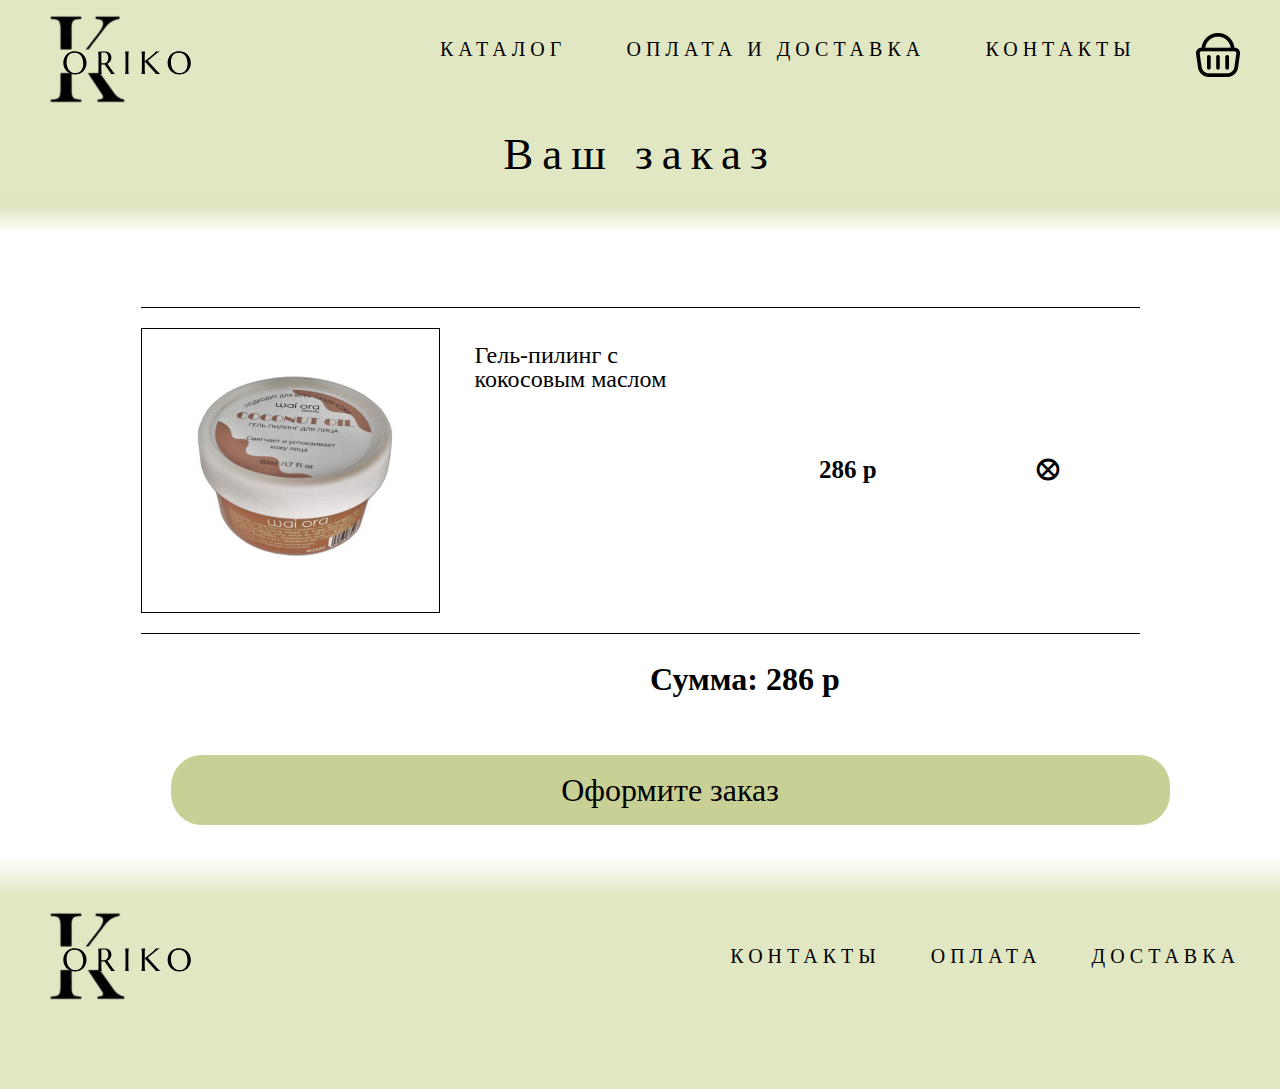
==== basket.html @ 26bf541a "Add files via upload" ====
<!DOCTYPE html>
<html lang="en">

<head>
    <meta charset="UTF-8">
    <meta name="viewport" content="width=device-width, initial-scale=1.0">
    <link rel="stylesheet" href="css/reset.css">
    <link rel="stylesheet" href="css/normalize.css">
    <link rel="stylesheet" href="css/style.css">
    <title>Koriko</title>
</head>

<body>
    <header class="header-section">
        <div class="header-section__container container">
            <div class="header-section__inner">
                <div class="header-section__logo">
                    <img src="icons/logo.svg" alt="Logo" class="logo">
                </div>

                <nav class="nav-menu">
                    <a class="nav-menu__link" href="index.html#catalog">Каталог</a>
                    <a class="nav-menu__link" href="payment.html">Оплата и доставка</a>
                    <a class="nav-menu__link" href="contacts.html">Контакты</a>
                    <a class="nav-menu__link" href="basket.html"><img src="icons/корзина.png" alt="корзина"></a>
                </nav>
            </div>

            <div class="main-section">
                <div class="main-section__container ">
                    <div class="main-section__intro">
                        <div class="main-section__intro__title">
                            <h2 class="main-section__intro__title-text">Ваш заказ</h2>
                        </div>
                    </div>
                </div>
            </div>
        </div>
        <div class="header-section__gradient"></div>
    </header>

    <main class="basket-section">
        <section class="basket-section__container container">
            <div class="section-3">
                <div class="section-3__product">
                    <div class="section-3__product-info">
                        <img src=" img/гель.jpg" alt="">
                        <p class="section-3__title">Гель-пилинг с кокосовым маслом</p><br>
                    </div>
                    <div class="section-3__product-price">
                        <p>286 р</p>
                        <p>⮾</p>
                    </div>
                </div>
                <div class="section-3__wrapper">
                    <p class="section-3__wrapper-summa">Сумма: 286 р</p>
                </div>
                <a href="form.html"><button class="section-3__button">Оформите заказ</button></a>

            </div>
        </section>
    </main>

    <div class="header-section__gradient-2"></div>
    <footer class="footer-section">
        <div class="header-section__container container">
            <div class="header-section__inner">
                <div class="header-section__logo">
                    <img src="icons/logo.svg" alt="Logo">
                </div>
                <div class="footer-section__right-wrapper">
                    <a href="contacts.html" class="nav-menu__link">Контакты</a>
                    <a href="payment.html" class="nav-menu__link">Оплата</a>
                    <a href="payment.html" class="nav-menu__link">Доставка</a>
                </div>
            </div>
        </div>
    </footer>
</body>

</html>
---- css/style.css ----
@charset "UTF-8";body{margin:0;font-family:Playfair Display SC;line-height:1.6;box-sizing:border-box;display:flex;flex-direction:column;align-items:center;min-height:100vh}*:before,*:after{box-sizing:border-box}h1,h2,h3,h4,h5,h6{margin:0}.container{max-width:1440px}main{width:100%;display:flex;flex-direction:column;align-items:center;flex-grow:1}.header-section{width:100%;position:relative;top:0;left:0;right:0;background:#E1E7C2;margin-bottom:75px;display:flex;flex-direction:column;align-items:center}.header-section__gradient{width:100%;height:41.907px;background:linear-gradient(180deg,#E1E6C2 40.1%,#FFF 100%)}.header-section__gradient-2{width:100%;height:41.907px;background:linear-gradient(180deg,#FFF 0,#E1E6C2 100%)}.header-section__container{width:1200px;display:flex;flex-direction:column;align-items:center}.header-section__inner{display:flex;width:100%;justify-content:space-between;align-items:center;gap:20px}.header-section__logo{display:flex;align-items:center;width:153px;height:auto}.nav-menu{display:flex;justify-content:space-between;text-transform:uppercase;gap:50px;width:800px}.nav-menu__link{color:#000;text-align:center;font-family:Playfair Display SC;text-decoration:none;font-size:20px;font-style:normal;font-weight:400;line-height:128.3% 25.66px;letter-spacing:5px;text-transform:uppercase;transition:color 0.2s linear;display:inline-block;vertical-align:top;letter-spacing:5px;white-space:nowrap}.nav-menu__link:hover{color:#6c996f}.nav-menu__link:hover:after{opacity:1}.intro-foto{width:300px;height:auto}.main-section__container{display:flex;justify-content:center;flex-direction:column}.main-section__intro{display:flex;justify-content:space-evenly}.main-section__intro__title{color:#000;text-align:center;font-family:Playfair Display SC;max-width:800px;font-size:70px;font-style:normal;font-weight:400;line-height:128.3% 25.66px;letter-spacing:5px}.main-section__intro__title-text{display:flex;align-items:center;color:#000;font-family:Playfair Display SC;font-size:45px;font-style:normal;font-weight:400;line-height:128.3% 46.188px;letter-spacing:9px}.main-section__intro__title-text-2{color:#000;font-family:Playfair Display SC;font-size:48px;font-style:normal;font-weight:400;line-height:128.3% 61.584px;letter-spacing:12px;text-transform:uppercase}.main-section__intro__title-text-3{color:#494E2D;font-family:Playfair Display SC;font-size:48px;font-style:normal;font-weight:400;line-height:128.3% 61.584px;letter-spacing:12px;text-transform:uppercase}.main-section__intro__title-text-4{color:#000;font-family:Playfair Display SC;font-size:48px;font-style:normal;font-weight:400;line-height:128.3% 61.584px;letter-spacing:12px;text-transform:uppercase;padding-left:194px}.second-section{display:flex;justify-content:center;align-items:center}.second-section__container{display:flex;justify-content:center;flex-direction:column}.second-section__wrapper{display:flex;color:#000;font-family:Playfair Display SC;font-size:40px;font-style:normal;font-weight:400;line-height:128.3% 51.32px;letter-spacing:10px;padding-left:150px}.second-section__flex{display:flex;justify-content:space-around;max-width:1200px;align-items:center;gap:100px;padding-top:60px}.second-section__block{width:406px;height:381px;background:#E1E6C2}.second-section__foto{width:auto;height:381px;padding-left:171px}.second-section__text{color:#000;font-family:Montserrat;font-size:20px;font-style:normal;font-weight:400;line-height:136.5% 27.3px;width:481px}.third-section__title{color:#000;text-align:center;font-family:Playfair Display SC;font-size:40px;font-style:normal;font-weight:400;line-height:128.3% 51.32px;letter-spacing:16px;text-transform:uppercase;margin-top:133px}.third-section__block{background:#000;width:100px;height:150px}.third-section__wrapper{margin-bottom:50px}.slide1{background-image:url(../img/губы.png);background-repeat:no-repeat;background-position:center center;background-size:cover}.slide2{background-image:url(../img/сыворотка.png);background-repeat:no-repeat;background-position:center center;background-size:cover}.slide3{background-image:url(../img/гель.png);background-repeat:no-repeat;background-position:center center;background-size:cover}.wrapper{height:auto;position:relative;width:auto}.wrapper > input{display:none}.wrapper .controls{left:48%;position:absolute}.wrapper label{cursor:pointer;display:inline-block;height:8px;margin:30px 12px 0 16px;position:relative;width:8px;border-radius:50%;transition:background ease-in-out 0.5s}.wrapper label:after{border:2px solid #E1E7C2;content:"";display:block;height:15px;left:-4px;position:absolute;top:-4px;width:15px;border-radius:50%}.wrapper label:hover,.wrapper #slide1:checked ~ .controls label:nth-of-type(1),.wrapper #slide2:checked ~ .controls label:nth-of-type(2),.wrapper #slide3:checked ~ .controls label:nth-of-type(3){background:#E1E7C2}.slider{background-color:#E1E7C2;height:700px;overflow:hidden;position:relative;width:800px;box-shadow:0 0 20px rgba(0,0,0,0.5);margin:0 auto}.slider__text{color:#fff;margin-left:10px}.slides{height:inherit;opacity:0;position:absolute;width:inherit;z-index:0;transform:scale(1.5);transition:transform ease-in-out 0.5s,opacity ease-in-out 0.5s}#slide1:checked ~ .slider > .slide1,#slide2:checked ~ .slider > .slide2,#slide3:checked ~ .slider > .slide3{opacity:1;z-index:1;transform:scale(1)}.wrapper label:hover,#slide1:checked ~ .controls label:nth-of-type(1),#slide2:checked ~ .controls label:nth-of-type(2),#slide3:checked ~ .controls label:nth-of-type(3){background:#ddd}.fourth-section{display:flex;flex-direction:column;justify-content:center;align-items:center;margin-bottom:200px}.fourth-section__container{display:flex;justify-content:space-evenly;gap:75px;flex-wrap:wrap;max-width:1200px}.fourth-section__title{color:#000;text-align:center;font-family:Playfair Display SC;font-size:40px;font-style:normal;font-weight:400;line-height:128.3% 51.32px;letter-spacing:16px;margin:300px 0 60px 0;padding:0}.fourth-section__product{max-width:300px}.fourth-section__product-inner{display:flex;justify-content:center;align-items:center;border:1px solid #000;width:300px;height:280px}.fourth-section__product-name{color:#000;font-family:Montserrat;font-size:20px;font-style:normal;font-weight:400;line-height:128.3% 25.66px;margin-top:5px}.fourth-section__product-price{color:#000;font-family:Montserrat;font-size:20px;font-style:normal;font-weight:700;line-height:128.3% 25.66px}.fourth-section__logo{width:300px;height:280px}.fourth-section__upp-btn{width:60%;display:flex;flex-direction:column;align-items:center;border-bottom:3px solid #E1E6C2;margin-top:60px;padding-bottom:10px}.fourth-section__upp-btn p{font-size:22px}.fourth-section__upp-btn p a{text-decoration:none;color:#000;font-family:Montserrat;font-size:20px;font-style:normal;font-weight:400;line-height:128.3% 25.66px;text-transform:uppercase}.payment-section .section-1{width:1200px;display:flex;justify-content:space-between;align-items:center}.payment-section .section-1__wrapper{display:flex;flex-direction:column;align-items:center;width:350px;height:122px;text-align:center}.payment-section .section-1__wrapper p:last-child{width:220px}.payment-section .section-1__strip{width:340px}.payment-section .section-1__title{color:#000;text-align:center;font-family:Montserrat;font-size:30px;font-style:normal;font-weight:400;line-height:128.3% 25.66px;letter-spacing:0.2px}.payment-section .section-1__strip{width:373.001px;height:0}.payment-section .section-1__text{color:#000;text-align:center;font-family:Montserrat;font-size:24px;font-style:normal;font-weight:400;line-height:128.3% 30.792px;letter-spacing:0.24px}.section-2{display:flex;justify-content:space-between;align-items:center}.section-2__wrapper{display:flex;justify-content:space-around;flex-direction:column;align-items:center;width:500px}.section-2__text{color:#000;text-align:center;font-family:Montserrat;font-size:35px;font-style:normal;font-weight:400;line-height:128.3% 30.792px;letter-spacing:6px}.session-section{margin:auto;width:800px}.session-section__container{display:flex;margin-top:20px}.session-section__text{display:flex;flex-direction:column;margin:10px 0 0 15px;font-size:18px}.session-section__text .title{color:#000;font-family:Montserrat;font-size:32px;font-style:normal;font-weight:400;line-height:136.5% 43.68px;text-transform:uppercase;margin-bottom:10px}.session-section__text .title span{font-size:56px}.session-section__text-mini{color:#000;font-family:Montserrat;font-size:20px;font-style:normal;font-weight:400;line-height:136.5% 27.3px;margin-bottom:10px}.session-section img{align-items:center;width:364px;height:364px;border-radius:20px}.session-section button{width:315px;height:67px;border-radius:56px;border:0;background:#C8D095}.section-3{display:flex;flex-direction:column;gap:20px}.section-3__product{display:flex;border-bottom:1px solid #000;border-top:1px solid #000;width:100%;justify-content:space-between}.section-3__product-info{display:flex;margin:20px 0}.section-3__product-info img{border:1px solid #000;margin-right:20px}.section-3__product-price{margin:20px 0;width:400px;display:flex;justify-content:space-around;align-items:center}.section-3__product-price p{color:#000;text-align:center;font-family:Montserrat;font-size:25px;font-style:normal;font-weight:700}.section-3__product-price p:last-child{font-size:30px}.section-3__title{color:#000;font-family:Montserrat;font-style:normal;font-weight:400;line-height:128.3% 25.66px;padding:15px;width:250px;font-size:24px;line-height:24px}.section-3__wrapper{width:70%;display:flex;justify-content:right}.section-3__wrapper-summa{color:#000;text-align:right;font-family:Montserrat;font-size:32px;font-style:normal;font-weight:700;line-height:128.3% 41.056px}.section-3__button{width:100%;height:70px;font-size:32px;border-radius:31px;border:0;background:#C8D095;margin:30px}.wrapper-form{list-style-type:none;padding:0}.wrapper-form__title{display:flex;align-items:center;color:#000;font-family:Playfair Display SC;font-size:50px;font-style:normal;font-weight:400;line-height:128.3% 41.056px;letter-spacing:0.32px;text-transform:uppercase}.wrapper-form__button{width:100%;height:70px;font-size:32px;border-radius:31px;border:0;background:#C8D095}.form-row{display:flex;justify-content:flex-end;padding:0.5em}.form-row > label{color:#000;font-family:Montserrat;font-size:24px;font-style:normal;font-weight:400;line-height:128.3% 30.792px;letter-spacing:0.24px;padding:0.5em 1em 0.5em 0;flex:1}.form-row > input{flex:2;width:270px;height:38px;flex-shrink:0;border-radius:34px;border:0;background:#D9D9D9;margin-right:10px;margin-bottom:10px}.form-row > input,.form-row button{padding:0.5em}.footer-section{width:100%;position:relative;top:0;left:0;right:0;height:192px;background:#E1E7C2;display:flex;justify-content:center}.footer-section__container{width:1200px;display:flex;justify-content:space-between}.footer-section__nav-menu{display:inline-block;flex-direction:column;color:#000;text-align:center;font-family:Playfair Display SC;font-size:20px;font-style:normal;font-weight:400;line-height:128.3% 25.66px}.footer-section__right-wrapper{display:flex;gap:50px}@media (max-width:1024px){.fourth-section__container{gap:0} .logo{width:100px}}@media (max-width:767px){.second-section__flex{margin:0 auto;display:block;gap:20px}}
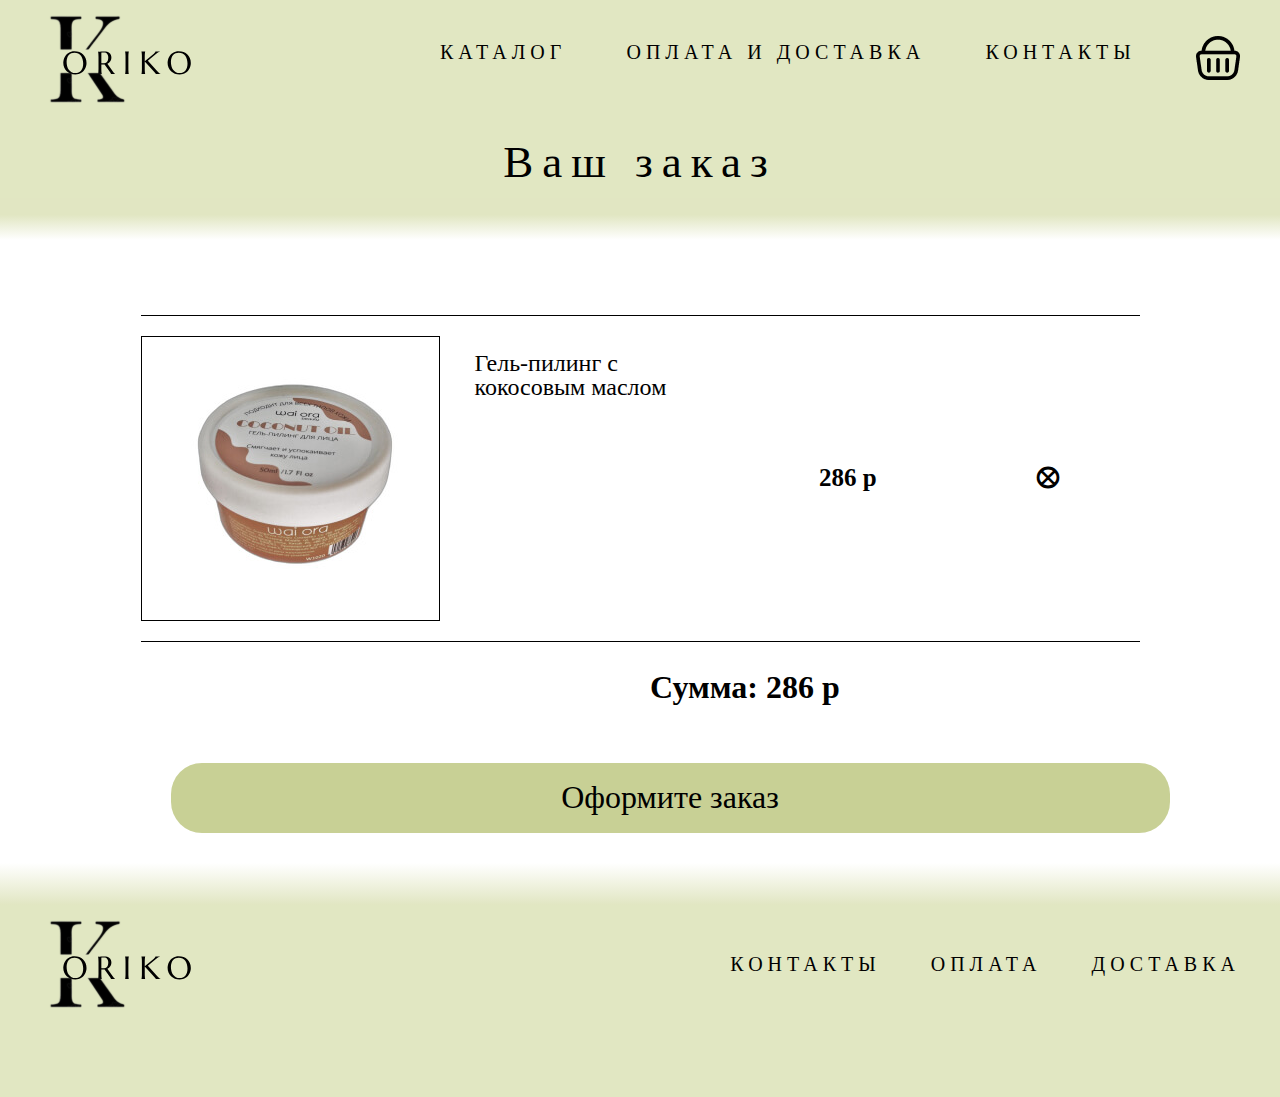
==== commit b9ef9aeb: "Update basket.html" ====
--- a/basket.html
+++ b/basket.html
@@ -15,7 +15,7 @@
         <div class="header-section__container container">
             <div class="header-section__inner">
                 <div class="header-section__logo">
-                    <img src="icons/logo.svg" alt="Logo" class="logo">
+                    <a href="index.html"><img src="icons/logo.svg" alt="Logo" class="logo"></a>
                 </div>
 
                 <nav class="nav-menu">
@@ -78,4 +78,4 @@
     </footer>
 </body>
 
-</html>+</html>
--- a/css/style.css
+++ b/css/style.css
@@ -1 +1 @@
-@charset "UTF-8";body{margin:0;font-family:Playfair Display SC;line-height:1.6;box-sizing:border-box;display:flex;flex-direction:column;align-items:center;min-height:100vh}*:before,*:after{box-sizing:border-box}h1,h2,h3,h4,h5,h6{margin:0}.container{max-width:1440px}main{width:100%;display:flex;flex-direction:column;align-items:center;flex-grow:1}.header-section{width:100%;position:relative;top:0;left:0;right:0;background:#E1E7C2;margin-bottom:75px;display:flex;flex-direction:column;align-items:center}.header-section__gradient{width:100%;height:41.907px;background:linear-gradient(180deg,#E1E6C2 40.1%,#FFF 100%)}.header-section__gradient-2{width:100%;height:41.907px;background:linear-gradient(180deg,#FFF 0,#E1E6C2 100%)}.header-section__container{width:1200px;display:flex;flex-direction:column;align-items:center}.header-section__inner{display:flex;width:100%;justify-content:space-between;align-items:center;gap:20px}.header-section__logo{display:flex;align-items:center;width:153px;height:auto}.nav-menu{display:flex;justify-content:space-between;text-transform:uppercase;gap:50px;width:800px}.nav-menu__link{color:#000;text-align:center;font-family:Playfair Display SC;text-decoration:none;font-size:20px;font-style:normal;font-weight:400;line-height:128.3% 25.66px;letter-spacing:5px;text-transform:uppercase;transition:color 0.2s linear;display:inline-block;vertical-align:top;letter-spacing:5px;white-space:nowrap}.nav-menu__link:hover{color:#6c996f}.nav-menu__link:hover:after{opacity:1}.intro-foto{width:300px;height:auto}.main-section__container{display:flex;justify-content:center;flex-direction:column}.main-section__intro{display:flex;justify-content:space-evenly}.main-section__intro__title{color:#000;text-align:center;font-family:Playfair Display SC;max-width:800px;font-size:70px;font-style:normal;font-weight:400;line-height:128.3% 25.66px;letter-spacing:5px}.main-section__intro__title-text{display:flex;align-items:center;color:#000;font-family:Playfair Display SC;font-size:45px;font-style:normal;font-weight:400;line-height:128.3% 46.188px;letter-spacing:9px}.main-section__intro__title-text-2{color:#000;font-family:Playfair Display SC;font-size:48px;font-style:normal;font-weight:400;line-height:128.3% 61.584px;letter-spacing:12px;text-transform:uppercase}.main-section__intro__title-text-3{color:#494E2D;font-family:Playfair Display SC;font-size:48px;font-style:normal;font-weight:400;line-height:128.3% 61.584px;letter-spacing:12px;text-transform:uppercase}.main-section__intro__title-text-4{color:#000;font-family:Playfair Display SC;font-size:48px;font-style:normal;font-weight:400;line-height:128.3% 61.584px;letter-spacing:12px;text-transform:uppercase;padding-left:194px}.second-section{display:flex;justify-content:center;align-items:center}.second-section__container{display:flex;justify-content:center;flex-direction:column}.second-section__wrapper{display:flex;color:#000;font-family:Playfair Display SC;font-size:40px;font-style:normal;font-weight:400;line-height:128.3% 51.32px;letter-spacing:10px;padding-left:150px}.second-section__flex{display:flex;justify-content:space-around;max-width:1200px;align-items:center;gap:100px;padding-top:60px}.second-section__block{width:406px;height:381px;background:#E1E6C2}.second-section__foto{width:auto;height:381px;padding-left:171px}.second-section__text{color:#000;font-family:Montserrat;font-size:20px;font-style:normal;font-weight:400;line-height:136.5% 27.3px;width:481px}.third-section__title{color:#000;text-align:center;font-family:Playfair Display SC;font-size:40px;font-style:normal;font-weight:400;line-height:128.3% 51.32px;letter-spacing:16px;text-transform:uppercase;margin-top:133px}.third-section__block{background:#000;width:100px;height:150px}.third-section__wrapper{margin-bottom:50px}.slide1{background-image:url(../img/губы.png);background-repeat:no-repeat;background-position:center center;background-size:cover}.slide2{background-image:url(../img/сыворотка.png);background-repeat:no-repeat;background-position:center center;background-size:cover}.slide3{background-image:url(../img/гель.png);background-repeat:no-repeat;background-position:center center;background-size:cover}.wrapper{height:auto;position:relative;width:auto}.wrapper > input{display:none}.wrapper .controls{left:48%;position:absolute}.wrapper label{cursor:pointer;display:inline-block;height:8px;margin:30px 12px 0 16px;position:relative;width:8px;border-radius:50%;transition:background ease-in-out 0.5s}.wrapper label:after{border:2px solid #E1E7C2;content:"";display:block;height:15px;left:-4px;position:absolute;top:-4px;width:15px;border-radius:50%}.wrapper label:hover,.wrapper #slide1:checked ~ .controls label:nth-of-type(1),.wrapper #slide2:checked ~ .controls label:nth-of-type(2),.wrapper #slide3:checked ~ .controls label:nth-of-type(3){background:#E1E7C2}.slider{background-color:#E1E7C2;height:700px;overflow:hidden;position:relative;width:800px;box-shadow:0 0 20px rgba(0,0,0,0.5);margin:0 auto}.slider__text{color:#fff;margin-left:10px}.slides{height:inherit;opacity:0;position:absolute;width:inherit;z-index:0;transform:scale(1.5);transition:transform ease-in-out 0.5s,opacity ease-in-out 0.5s}#slide1:checked ~ .slider > .slide1,#slide2:checked ~ .slider > .slide2,#slide3:checked ~ .slider > .slide3{opacity:1;z-index:1;transform:scale(1)}.wrapper label:hover,#slide1:checked ~ .controls label:nth-of-type(1),#slide2:checked ~ .controls label:nth-of-type(2),#slide3:checked ~ .controls label:nth-of-type(3){background:#ddd}.fourth-section{display:flex;flex-direction:column;justify-content:center;align-items:center;margin-bottom:200px}.fourth-section__container{display:flex;justify-content:space-evenly;gap:75px;flex-wrap:wrap;max-width:1200px}.fourth-section__title{color:#000;text-align:center;font-family:Playfair Display SC;font-size:40px;font-style:normal;font-weight:400;line-height:128.3% 51.32px;letter-spacing:16px;margin:300px 0 60px 0;padding:0}.fourth-section__product{max-width:300px}.fourth-section__product-inner{display:flex;justify-content:center;align-items:center;border:1px solid #000;width:300px;height:280px}.fourth-section__product-name{color:#000;font-family:Montserrat;font-size:20px;font-style:normal;font-weight:400;line-height:128.3% 25.66px;margin-top:5px}.fourth-section__product-price{color:#000;font-family:Montserrat;font-size:20px;font-style:normal;font-weight:700;line-height:128.3% 25.66px}.fourth-section__logo{width:300px;height:280px}.fourth-section__upp-btn{width:60%;display:flex;flex-direction:column;align-items:center;border-bottom:3px solid #E1E6C2;margin-top:60px;padding-bottom:10px}.fourth-section__upp-btn p{font-size:22px}.fourth-section__upp-btn p a{text-decoration:none;color:#000;font-family:Montserrat;font-size:20px;font-style:normal;font-weight:400;line-height:128.3% 25.66px;text-transform:uppercase}.payment-section .section-1{width:1200px;display:flex;justify-content:space-between;align-items:center}.payment-section .section-1__wrapper{display:flex;flex-direction:column;align-items:center;width:350px;height:122px;text-align:center}.payment-section .section-1__wrapper p:last-child{width:220px}.payment-section .section-1__strip{width:340px}.payment-section .section-1__title{color:#000;text-align:center;font-family:Montserrat;font-size:30px;font-style:normal;font-weight:400;line-height:128.3% 25.66px;letter-spacing:0.2px}.payment-section .section-1__strip{width:373.001px;height:0}.payment-section .section-1__text{color:#000;text-align:center;font-family:Montserrat;font-size:24px;font-style:normal;font-weight:400;line-height:128.3% 30.792px;letter-spacing:0.24px}.section-2{display:flex;justify-content:space-between;align-items:center}.section-2__wrapper{display:flex;justify-content:space-around;flex-direction:column;align-items:center;width:500px}.section-2__text{color:#000;text-align:center;font-family:Montserrat;font-size:35px;font-style:normal;font-weight:400;line-height:128.3% 30.792px;letter-spacing:6px}.session-section{margin:auto;width:800px}.session-section__container{display:flex;margin-top:20px}.session-section__text{display:flex;flex-direction:column;margin:10px 0 0 15px;font-size:18px}.session-section__text .title{color:#000;font-family:Montserrat;font-size:32px;font-style:normal;font-weight:400;line-height:136.5% 43.68px;text-transform:uppercase;margin-bottom:10px}.session-section__text .title span{font-size:56px}.session-section__text-mini{color:#000;font-family:Montserrat;font-size:20px;font-style:normal;font-weight:400;line-height:136.5% 27.3px;margin-bottom:10px}.session-section img{align-items:center;width:364px;height:364px;border-radius:20px}.session-section button{width:315px;height:67px;border-radius:56px;border:0;background:#C8D095}.section-3{display:flex;flex-direction:column;gap:20px}.section-3__product{display:flex;border-bottom:1px solid #000;border-top:1px solid #000;width:100%;justify-content:space-between}.section-3__product-info{display:flex;margin:20px 0}.section-3__product-info img{border:1px solid #000;margin-right:20px}.section-3__product-price{margin:20px 0;width:400px;display:flex;justify-content:space-around;align-items:center}.section-3__product-price p{color:#000;text-align:center;font-family:Montserrat;font-size:25px;font-style:normal;font-weight:700}.section-3__product-price p:last-child{font-size:30px}.section-3__title{color:#000;font-family:Montserrat;font-style:normal;font-weight:400;line-height:128.3% 25.66px;padding:15px;width:250px;font-size:24px;line-height:24px}.section-3__wrapper{width:70%;display:flex;justify-content:right}.section-3__wrapper-summa{color:#000;text-align:right;font-family:Montserrat;font-size:32px;font-style:normal;font-weight:700;line-height:128.3% 41.056px}.section-3__button{width:100%;height:70px;font-size:32px;border-radius:31px;border:0;background:#C8D095;margin:30px}.wrapper-form{list-style-type:none;padding:0}.wrapper-form__title{display:flex;align-items:center;color:#000;font-family:Playfair Display SC;font-size:50px;font-style:normal;font-weight:400;line-height:128.3% 41.056px;letter-spacing:0.32px;text-transform:uppercase}.wrapper-form__button{width:100%;height:70px;font-size:32px;border-radius:31px;border:0;background:#C8D095}.form-row{display:flex;justify-content:flex-end;padding:0.5em}.form-row > label{color:#000;font-family:Montserrat;font-size:24px;font-style:normal;font-weight:400;line-height:128.3% 30.792px;letter-spacing:0.24px;padding:0.5em 1em 0.5em 0;flex:1}.form-row > input{flex:2;width:270px;height:38px;flex-shrink:0;border-radius:34px;border:0;background:#D9D9D9;margin-right:10px;margin-bottom:10px}.form-row > input,.form-row button{padding:0.5em}.footer-section{width:100%;position:relative;top:0;left:0;right:0;height:192px;background:#E1E7C2;display:flex;justify-content:center}.footer-section__container{width:1200px;display:flex;justify-content:space-between}.footer-section__nav-menu{display:inline-block;flex-direction:column;color:#000;text-align:center;font-family:Playfair Display SC;font-size:20px;font-style:normal;font-weight:400;line-height:128.3% 25.66px}.footer-section__right-wrapper{display:flex;gap:50px}@media (max-width:1024px){.fourth-section__container{gap:0} .logo{width:100px}}@media (max-width:767px){.second-section__flex{margin:0 auto;display:block;gap:20px}}+@charset "UTF-8";body{margin:0;font-family:Playfair Display SC;line-height:1.6;box-sizing:border-box;display:flex;flex-direction:column;align-items:center;min-height:100vh}*:before,*:after{box-sizing:border-box}h1,h2,h3,h4,h5,h6{margin:0}.container{max-width:1440px}main{width:100%;display:flex;flex-direction:column;align-items:center;flex-grow:1}a{text-decoration:none}.header-section{width:100%;position:relative;top:0;left:0;right:0;background:#E1E7C2;margin-bottom:75px;display:flex;flex-direction:column;align-items:center}.header-section__gradient{width:100%;height:41.907px;background:linear-gradient(180deg,#E1E6C2 40.1%,#FFF 100%)}.header-section__gradient-2{width:100%;height:41.907px;background:linear-gradient(180deg,#FFF 0,#E1E6C2 100%)}.header-section__container{width:1200px;display:flex;flex-direction:column;align-items:center}.header-section__inner{display:flex;width:100%;justify-content:space-between;align-items:center;gap:20px}.header-section__logo{display:flex;align-items:center;width:153px;height:auto}.nav-menu{display:flex;justify-content:space-between;text-transform:uppercase;gap:50px;width:800px}.nav-menu__link{color:#000;text-align:center;font-family:Playfair Display SC;text-decoration:none;font-size:20px;font-style:normal;font-weight:400;line-height:128.3% 25.66px;letter-spacing:5px;text-transform:uppercase;transition:color 0.2s linear;display:inline-block;vertical-align:top;letter-spacing:5px;white-space:nowrap}.nav-menu__link:hover{color:#6c996f}.nav-menu__link:hover:after{opacity:1}.intro-foto{width:300px;height:auto}.main-section__container{display:flex;justify-content:center;flex-direction:column}.main-section__intro{display:flex;justify-content:space-evenly}.main-section__intro__title{color:#000;text-align:center;font-family:Playfair Display SC;max-width:800px;font-size:70px;font-style:normal;font-weight:400;line-height:128.3% 25.66px;letter-spacing:5px}.main-section__intro__title-text{display:flex;align-items:center;color:#000;font-family:Playfair Display SC;font-size:45px;font-style:normal;font-weight:400;line-height:128.3% 46.188px;letter-spacing:9px}.main-section__intro__title-text-2{color:#000;font-family:Playfair Display SC;font-size:48px;font-style:normal;font-weight:400;line-height:128.3% 61.584px;letter-spacing:12px;text-transform:uppercase}.main-section__intro__title-text-3{color:#494E2D;font-family:Playfair Display SC;font-size:48px;font-style:normal;font-weight:400;line-height:128.3% 61.584px;letter-spacing:12px;text-transform:uppercase}.main-section__intro__title-text-4{color:#000;font-family:Playfair Display SC;font-size:48px;font-style:normal;font-weight:400;line-height:128.3% 61.584px;letter-spacing:12px;text-transform:uppercase;padding-left:194px}.second-section{display:flex;justify-content:center;align-items:center}.second-section__container{display:flex;justify-content:center;flex-direction:column}.second-section__wrapper{display:flex;color:#000;font-family:Playfair Display SC;font-size:40px;font-style:normal;font-weight:400;line-height:128.3% 51.32px;letter-spacing:10px;padding-left:150px}.second-section__flex{display:flex;justify-content:space-around;max-width:1200px;align-items:center;gap:100px;padding-top:60px}.second-section__block{width:406px;height:381px;background:#E1E6C2}.second-section__foto{width:auto;height:381px;padding-left:171px}.second-section__text{color:#000;font-family:Montserrat;font-size:20px;font-style:normal;font-weight:400;line-height:136.5% 27.3px;width:481px}.third-section__title{color:#000;text-align:center;font-family:Playfair Display SC;font-size:40px;font-style:normal;font-weight:400;line-height:128.3% 51.32px;letter-spacing:16px;text-transform:uppercase;margin-top:133px}.third-section__block{background:#000;width:100px;height:150px}.third-section__wrapper{margin-bottom:50px}.slide1{background-image:url(../img/губы.png);background-repeat:no-repeat;background-position:center center;background-size:cover}.slide2{background-image:url(../img/сыворотка.png);background-repeat:no-repeat;background-position:center center;background-size:cover}.slide3{background-image:url(../img/гель.png);background-repeat:no-repeat;background-position:center center;background-size:cover}.wrapper{height:auto;position:relative;width:auto}.wrapper > input{display:none}.wrapper .controls{left:48%;position:absolute}.wrapper label{cursor:pointer;display:inline-block;height:8px;margin:30px 12px 0 16px;position:relative;width:8px;border-radius:50%;transition:background ease-in-out 0.5s}.wrapper label:after{border:2px solid #E1E7C2;content:"";display:block;height:15px;left:-4px;position:absolute;top:-4px;width:15px;border-radius:50%}.wrapper label:hover,.wrapper #slide1:checked ~ .controls label:nth-of-type(1),.wrapper #slide2:checked ~ .controls label:nth-of-type(2),.wrapper #slide3:checked ~ .controls label:nth-of-type(3){background:#E1E7C2}.slider{background-color:#E1E7C2;height:700px;overflow:hidden;position:relative;width:800px;box-shadow:0 0 20px rgba(0,0,0,0.5);margin:0 auto}.slider__text{color:#fff;margin-left:10px}.slides{height:inherit;opacity:0;position:absolute;width:inherit;z-index:0;transform:scale(1.5);transition:transform ease-in-out 0.5s,opacity ease-in-out 0.5s}#slide1:checked ~ .slider > .slide1,#slide2:checked ~ .slider > .slide2,#slide3:checked ~ .slider > .slide3{opacity:1;z-index:1;transform:scale(1)}.wrapper label:hover,#slide1:checked ~ .controls label:nth-of-type(1),#slide2:checked ~ .controls label:nth-of-type(2),#slide3:checked ~ .controls label:nth-of-type(3){background:#ddd}.fourth-section{display:flex;flex-direction:column;justify-content:center;align-items:center;margin-bottom:200px}.fourth-section__container{display:flex;justify-content:space-evenly;gap:75px;flex-wrap:wrap;max-width:1200px}.fourth-section__title{color:#000;text-align:center;font-family:Playfair Display SC;font-size:40px;font-style:normal;font-weight:400;line-height:128.3% 51.32px;letter-spacing:16px;margin:300px 0 60px 0;padding:0}.fourth-section__product{max-width:300px}.fourth-section__product-inner{display:flex;justify-content:center;align-items:center;border:1px solid #000;width:300px;height:280px}.fourth-section__product-name{color:#000;font-family:Montserrat;font-size:20px;font-style:normal;font-weight:400;line-height:128.3% 25.66px;margin-top:5px}.fourth-section__product-price{color:#000;font-family:Montserrat;font-size:20px;font-style:normal;font-weight:700;line-height:128.3% 25.66px}.fourth-section__logo{width:300px;height:280px}.fourth-section__upp-btn{width:60%;display:flex;flex-direction:column;align-items:center;border-bottom:3px solid #E1E6C2;margin-top:60px;padding-bottom:10px}.fourth-section__upp-btn p{font-size:22px}.fourth-section__upp-btn p a{text-decoration:none;color:#000;font-family:Montserrat;font-size:20px;font-style:normal;font-weight:400;line-height:128.3% 25.66px;text-transform:uppercase}.payment-section .section-1{width:1200px;display:flex;justify-content:space-between;align-items:center}.payment-section .section-1__wrapper{display:flex;flex-direction:column;align-items:center;width:350px;height:122px;text-align:center}.payment-section .section-1__wrapper p:last-child{width:220px}.payment-section .section-1__strip{width:340px}.payment-section .section-1__title{color:#000;text-align:center;font-family:Montserrat;font-size:30px;font-style:normal;font-weight:400;line-height:128.3% 25.66px;letter-spacing:0.2px}.payment-section .section-1__strip{width:373.001px;height:0}.payment-section .section-1__text{color:#000;text-align:center;font-family:Montserrat;font-size:24px;font-style:normal;font-weight:400;line-height:128.3% 30.792px;letter-spacing:0.24px}.section-2{display:flex;justify-content:space-between;align-items:center}.section-2__wrapper{display:flex;justify-content:space-around;flex-direction:column;align-items:center;width:500px}.section-2__text{color:#000;text-align:center;font-family:Montserrat;font-size:35px;font-style:normal;font-weight:400;line-height:128.3% 30.792px;letter-spacing:6px}.session-section{margin:auto;width:800px}.session-section__container{display:flex;margin-top:20px}.session-section__text{display:flex;flex-direction:column;margin:10px 0 0 15px;font-size:18px}.session-section__text .title{color:#000;font-family:Montserrat;font-size:32px;font-style:normal;font-weight:400;line-height:136.5% 43.68px;text-transform:uppercase;margin-bottom:10px}.session-section__text .title span{font-size:56px}.session-section__text-mini{color:#000;font-family:Montserrat;font-size:20px;font-style:normal;font-weight:400;line-height:136.5% 27.3px;margin-bottom:10px}.session-section img{align-items:center;width:364px;height:364px;border-radius:20px}.session-section button{width:315px;height:67px;border-radius:56px;border:0;background:#C8D095}.section-3{display:flex;flex-direction:column;gap:20px}.section-3__product{display:flex;border-bottom:1px solid #000;border-top:1px solid #000;width:100%;justify-content:space-between}.section-3__product-info{display:flex;margin:20px 0}.section-3__product-info img{border:1px solid #000;margin-right:20px}.section-3__product-price{margin:20px 0;width:400px;display:flex;justify-content:space-around;align-items:center}.section-3__product-price p{color:#000;text-align:center;font-family:Montserrat;font-size:25px;font-style:normal;font-weight:700}.section-3__product-price p:last-child{font-size:30px}.section-3__title{color:#000;font-family:Montserrat;font-style:normal;font-weight:400;line-height:128.3% 25.66px;padding:15px;width:250px;font-size:24px;line-height:24px}.section-3__wrapper{width:70%;display:flex;justify-content:right}.section-3__wrapper-summa{color:#000;text-align:right;font-family:Montserrat;font-size:32px;font-style:normal;font-weight:700;line-height:128.3% 41.056px}.section-3__button{width:100%;height:70px;font-size:32px;border-radius:31px;border:0;background:#C8D095;margin:30px}.wrapper-form{list-style-type:none;padding:0}.wrapper-form__title{display:flex;align-items:center;color:#000;font-family:Playfair Display SC;font-size:50px;font-style:normal;font-weight:400;line-height:128.3% 41.056px;letter-spacing:0.32px;text-transform:uppercase}.wrapper-form__button{width:100%;height:70px;font-size:32px;border-radius:31px;border:0;background:#C8D095}.form-row{display:flex;justify-content:flex-end;padding:0.5em}.form-row > label{color:#000;font-family:Montserrat;font-size:24px;font-style:normal;font-weight:400;line-height:128.3% 30.792px;letter-spacing:0.24px;padding:0.5em 1em 0.5em 0;flex:1}.form-row > input{flex:2;width:270px;height:38px;flex-shrink:0;border-radius:34px;border:0;background:#D9D9D9;margin-right:10px;margin-bottom:10px}.form-row > input,.form-row button{padding:0.5em}.footer-section{width:100%;position:relative;top:0;left:0;right:0;height:192px;background:#E1E7C2;display:flex;justify-content:center}.footer-section__container{width:1200px;display:flex;justify-content:space-between}.footer-section__nav-menu{display:inline-block;flex-direction:column;color:#000;text-align:center;font-family:Playfair Display SC;font-size:20px;font-style:normal;font-weight:400;line-height:128.3% 25.66px}.footer-section__right-wrapper{display:flex;gap:50px}@media (max-width:1024px){.fourth-section__container{gap:0} .logo{width:100px}}@media (max-width:767px){.second-section__flex{margin:0 auto;display:block;gap:20px}}
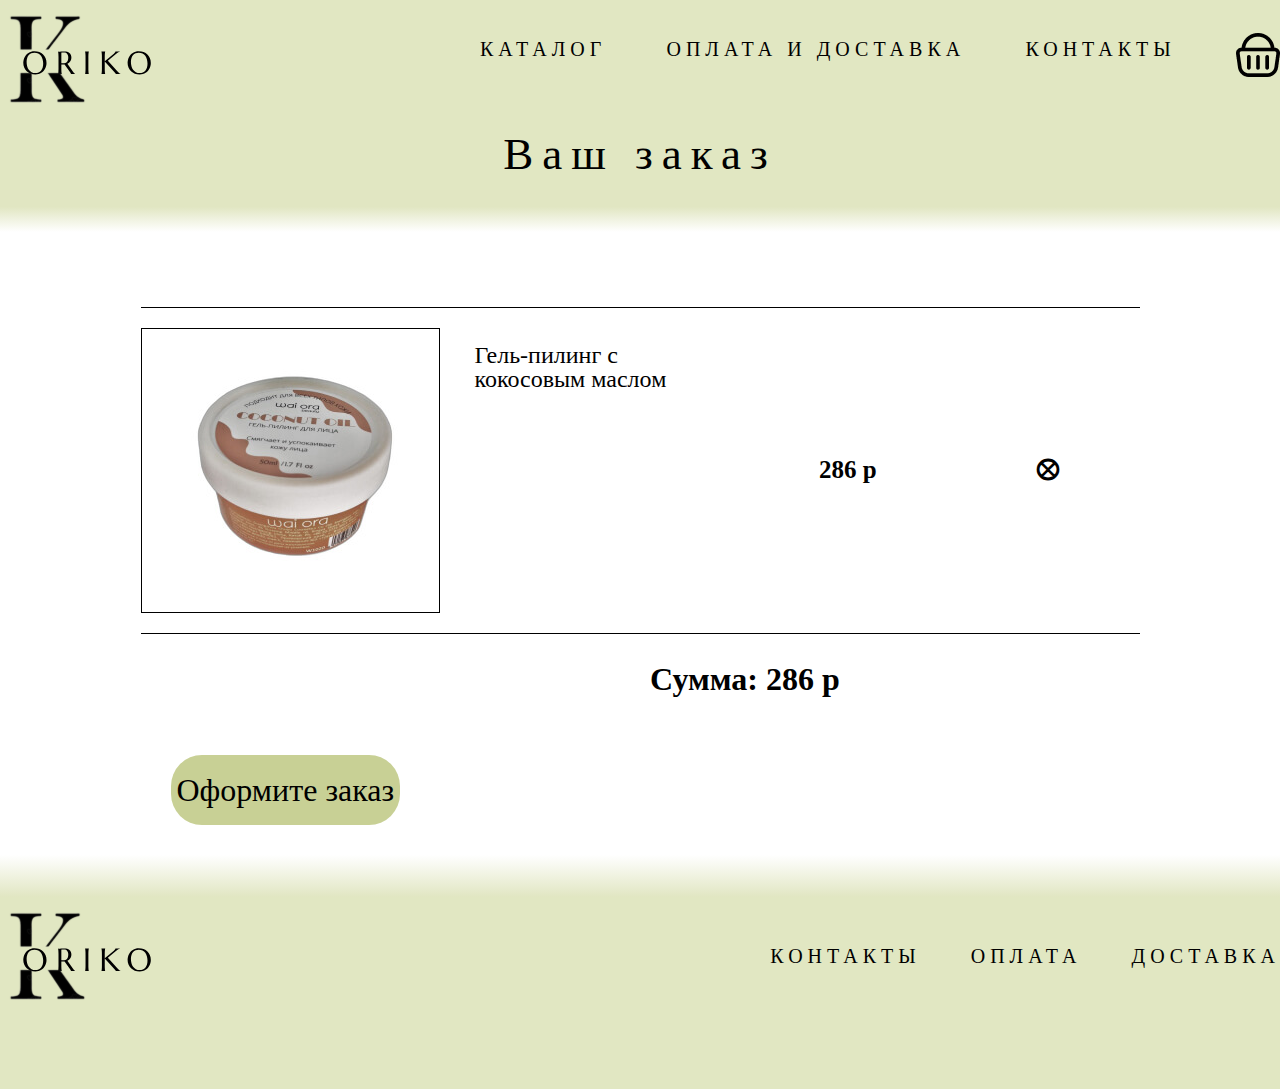
==== commit ef8ddc1c: "Add files via upload" ====
--- a/basket.html
+++ b/basket.html
@@ -15,7 +15,7 @@
         <div class="header-section__container container">
             <div class="header-section__inner">
                 <div class="header-section__logo">
-                    <a href="index.html"><img src="icons/logo.svg" alt="Logo" class="logo"></a>
+                    <img src="icons/logo.svg" alt="Logo" class="logo">
                 </div>
 
                 <nav class="nav-menu">
@@ -78,4 +78,4 @@
     </footer>
 </body>
 
-</html>
+</html>--- a/css/style.css
+++ b/css/style.css
@@ -1 +1 @@
-@charset "UTF-8";body{margin:0;font-family:Playfair Display SC;line-height:1.6;box-sizing:border-box;display:flex;flex-direction:column;align-items:center;min-height:100vh}*:before,*:after{box-sizing:border-box}h1,h2,h3,h4,h5,h6{margin:0}.container{max-width:1440px}main{width:100%;display:flex;flex-direction:column;align-items:center;flex-grow:1}a{text-decoration:none}.header-section{width:100%;position:relative;top:0;left:0;right:0;background:#E1E7C2;margin-bottom:75px;display:flex;flex-direction:column;align-items:center}.header-section__gradient{width:100%;height:41.907px;background:linear-gradient(180deg,#E1E6C2 40.1%,#FFF 100%)}.header-section__gradient-2{width:100%;height:41.907px;background:linear-gradient(180deg,#FFF 0,#E1E6C2 100%)}.header-section__container{width:1200px;display:flex;flex-direction:column;align-items:center}.header-section__inner{display:flex;width:100%;justify-content:space-between;align-items:center;gap:20px}.header-section__logo{display:flex;align-items:center;width:153px;height:auto}.nav-menu{display:flex;justify-content:space-between;text-transform:uppercase;gap:50px;width:800px}.nav-menu__link{color:#000;text-align:center;font-family:Playfair Display SC;text-decoration:none;font-size:20px;font-style:normal;font-weight:400;line-height:128.3% 25.66px;letter-spacing:5px;text-transform:uppercase;transition:color 0.2s linear;display:inline-block;vertical-align:top;letter-spacing:5px;white-space:nowrap}.nav-menu__link:hover{color:#6c996f}.nav-menu__link:hover:after{opacity:1}.intro-foto{width:300px;height:auto}.main-section__container{display:flex;justify-content:center;flex-direction:column}.main-section__intro{display:flex;justify-content:space-evenly}.main-section__intro__title{color:#000;text-align:center;font-family:Playfair Display SC;max-width:800px;font-size:70px;font-style:normal;font-weight:400;line-height:128.3% 25.66px;letter-spacing:5px}.main-section__intro__title-text{display:flex;align-items:center;color:#000;font-family:Playfair Display SC;font-size:45px;font-style:normal;font-weight:400;line-height:128.3% 46.188px;letter-spacing:9px}.main-section__intro__title-text-2{color:#000;font-family:Playfair Display SC;font-size:48px;font-style:normal;font-weight:400;line-height:128.3% 61.584px;letter-spacing:12px;text-transform:uppercase}.main-section__intro__title-text-3{color:#494E2D;font-family:Playfair Display SC;font-size:48px;font-style:normal;font-weight:400;line-height:128.3% 61.584px;letter-spacing:12px;text-transform:uppercase}.main-section__intro__title-text-4{color:#000;font-family:Playfair Display SC;font-size:48px;font-style:normal;font-weight:400;line-height:128.3% 61.584px;letter-spacing:12px;text-transform:uppercase;padding-left:194px}.second-section{display:flex;justify-content:center;align-items:center}.second-section__container{display:flex;justify-content:center;flex-direction:column}.second-section__wrapper{display:flex;color:#000;font-family:Playfair Display SC;font-size:40px;font-style:normal;font-weight:400;line-height:128.3% 51.32px;letter-spacing:10px;padding-left:150px}.second-section__flex{display:flex;justify-content:space-around;max-width:1200px;align-items:center;gap:100px;padding-top:60px}.second-section__block{width:406px;height:381px;background:#E1E6C2}.second-section__foto{width:auto;height:381px;padding-left:171px}.second-section__text{color:#000;font-family:Montserrat;font-size:20px;font-style:normal;font-weight:400;line-height:136.5% 27.3px;width:481px}.third-section__title{color:#000;text-align:center;font-family:Playfair Display SC;font-size:40px;font-style:normal;font-weight:400;line-height:128.3% 51.32px;letter-spacing:16px;text-transform:uppercase;margin-top:133px}.third-section__block{background:#000;width:100px;height:150px}.third-section__wrapper{margin-bottom:50px}.slide1{background-image:url(../img/губы.png);background-repeat:no-repeat;background-position:center center;background-size:cover}.slide2{background-image:url(../img/сыворотка.png);background-repeat:no-repeat;background-position:center center;background-size:cover}.slide3{background-image:url(../img/гель.png);background-repeat:no-repeat;background-position:center center;background-size:cover}.wrapper{height:auto;position:relative;width:auto}.wrapper > input{display:none}.wrapper .controls{left:48%;position:absolute}.wrapper label{cursor:pointer;display:inline-block;height:8px;margin:30px 12px 0 16px;position:relative;width:8px;border-radius:50%;transition:background ease-in-out 0.5s}.wrapper label:after{border:2px solid #E1E7C2;content:"";display:block;height:15px;left:-4px;position:absolute;top:-4px;width:15px;border-radius:50%}.wrapper label:hover,.wrapper #slide1:checked ~ .controls label:nth-of-type(1),.wrapper #slide2:checked ~ .controls label:nth-of-type(2),.wrapper #slide3:checked ~ .controls label:nth-of-type(3){background:#E1E7C2}.slider{background-color:#E1E7C2;height:700px;overflow:hidden;position:relative;width:800px;box-shadow:0 0 20px rgba(0,0,0,0.5);margin:0 auto}.slider__text{color:#fff;margin-left:10px}.slides{height:inherit;opacity:0;position:absolute;width:inherit;z-index:0;transform:scale(1.5);transition:transform ease-in-out 0.5s,opacity ease-in-out 0.5s}#slide1:checked ~ .slider > .slide1,#slide2:checked ~ .slider > .slide2,#slide3:checked ~ .slider > .slide3{opacity:1;z-index:1;transform:scale(1)}.wrapper label:hover,#slide1:checked ~ .controls label:nth-of-type(1),#slide2:checked ~ .controls label:nth-of-type(2),#slide3:checked ~ .controls label:nth-of-type(3){background:#ddd}.fourth-section{display:flex;flex-direction:column;justify-content:center;align-items:center;margin-bottom:200px}.fourth-section__container{display:flex;justify-content:space-evenly;gap:75px;flex-wrap:wrap;max-width:1200px}.fourth-section__title{color:#000;text-align:center;font-family:Playfair Display SC;font-size:40px;font-style:normal;font-weight:400;line-height:128.3% 51.32px;letter-spacing:16px;margin:300px 0 60px 0;padding:0}.fourth-section__product{max-width:300px}.fourth-section__product-inner{display:flex;justify-content:center;align-items:center;border:1px solid #000;width:300px;height:280px}.fourth-section__product-name{color:#000;font-family:Montserrat;font-size:20px;font-style:normal;font-weight:400;line-height:128.3% 25.66px;margin-top:5px}.fourth-section__product-price{color:#000;font-family:Montserrat;font-size:20px;font-style:normal;font-weight:700;line-height:128.3% 25.66px}.fourth-section__logo{width:300px;height:280px}.fourth-section__upp-btn{width:60%;display:flex;flex-direction:column;align-items:center;border-bottom:3px solid #E1E6C2;margin-top:60px;padding-bottom:10px}.fourth-section__upp-btn p{font-size:22px}.fourth-section__upp-btn p a{text-decoration:none;color:#000;font-family:Montserrat;font-size:20px;font-style:normal;font-weight:400;line-height:128.3% 25.66px;text-transform:uppercase}.payment-section .section-1{width:1200px;display:flex;justify-content:space-between;align-items:center}.payment-section .section-1__wrapper{display:flex;flex-direction:column;align-items:center;width:350px;height:122px;text-align:center}.payment-section .section-1__wrapper p:last-child{width:220px}.payment-section .section-1__strip{width:340px}.payment-section .section-1__title{color:#000;text-align:center;font-family:Montserrat;font-size:30px;font-style:normal;font-weight:400;line-height:128.3% 25.66px;letter-spacing:0.2px}.payment-section .section-1__strip{width:373.001px;height:0}.payment-section .section-1__text{color:#000;text-align:center;font-family:Montserrat;font-size:24px;font-style:normal;font-weight:400;line-height:128.3% 30.792px;letter-spacing:0.24px}.section-2{display:flex;justify-content:space-between;align-items:center}.section-2__wrapper{display:flex;justify-content:space-around;flex-direction:column;align-items:center;width:500px}.section-2__text{color:#000;text-align:center;font-family:Montserrat;font-size:35px;font-style:normal;font-weight:400;line-height:128.3% 30.792px;letter-spacing:6px}.session-section{margin:auto;width:800px}.session-section__container{display:flex;margin-top:20px}.session-section__text{display:flex;flex-direction:column;margin:10px 0 0 15px;font-size:18px}.session-section__text .title{color:#000;font-family:Montserrat;font-size:32px;font-style:normal;font-weight:400;line-height:136.5% 43.68px;text-transform:uppercase;margin-bottom:10px}.session-section__text .title span{font-size:56px}.session-section__text-mini{color:#000;font-family:Montserrat;font-size:20px;font-style:normal;font-weight:400;line-height:136.5% 27.3px;margin-bottom:10px}.session-section img{align-items:center;width:364px;height:364px;border-radius:20px}.session-section button{width:315px;height:67px;border-radius:56px;border:0;background:#C8D095}.section-3{display:flex;flex-direction:column;gap:20px}.section-3__product{display:flex;border-bottom:1px solid #000;border-top:1px solid #000;width:100%;justify-content:space-between}.section-3__product-info{display:flex;margin:20px 0}.section-3__product-info img{border:1px solid #000;margin-right:20px}.section-3__product-price{margin:20px 0;width:400px;display:flex;justify-content:space-around;align-items:center}.section-3__product-price p{color:#000;text-align:center;font-family:Montserrat;font-size:25px;font-style:normal;font-weight:700}.section-3__product-price p:last-child{font-size:30px}.section-3__title{color:#000;font-family:Montserrat;font-style:normal;font-weight:400;line-height:128.3% 25.66px;padding:15px;width:250px;font-size:24px;line-height:24px}.section-3__wrapper{width:70%;display:flex;justify-content:right}.section-3__wrapper-summa{color:#000;text-align:right;font-family:Montserrat;font-size:32px;font-style:normal;font-weight:700;line-height:128.3% 41.056px}.section-3__button{width:100%;height:70px;font-size:32px;border-radius:31px;border:0;background:#C8D095;margin:30px}.wrapper-form{list-style-type:none;padding:0}.wrapper-form__title{display:flex;align-items:center;color:#000;font-family:Playfair Display SC;font-size:50px;font-style:normal;font-weight:400;line-height:128.3% 41.056px;letter-spacing:0.32px;text-transform:uppercase}.wrapper-form__button{width:100%;height:70px;font-size:32px;border-radius:31px;border:0;background:#C8D095}.form-row{display:flex;justify-content:flex-end;padding:0.5em}.form-row > label{color:#000;font-family:Montserrat;font-size:24px;font-style:normal;font-weight:400;line-height:128.3% 30.792px;letter-spacing:0.24px;padding:0.5em 1em 0.5em 0;flex:1}.form-row > input{flex:2;width:270px;height:38px;flex-shrink:0;border-radius:34px;border:0;background:#D9D9D9;margin-right:10px;margin-bottom:10px}.form-row > input,.form-row button{padding:0.5em}.footer-section{width:100%;position:relative;top:0;left:0;right:0;height:192px;background:#E1E7C2;display:flex;justify-content:center}.footer-section__container{width:1200px;display:flex;justify-content:space-between}.footer-section__nav-menu{display:inline-block;flex-direction:column;color:#000;text-align:center;font-family:Playfair Display SC;font-size:20px;font-style:normal;font-weight:400;line-height:128.3% 25.66px}.footer-section__right-wrapper{display:flex;gap:50px}@media (max-width:1024px){.fourth-section__container{gap:0} .logo{width:100px}}@media (max-width:767px){.second-section__flex{margin:0 auto;display:block;gap:20px}}
+@charset "UTF-8";body{margin:0;font-family:Playfair Display SC;line-height:1.6;box-sizing:border-box;display:flex;flex-direction:column;align-items:center;min-height:100vh}*:before,*:after{box-sizing:border-box}h1,h2,h3,h4,h5,h6{margin:0}.container{max-width:1980px}main{width:100%;display:flex;flex-direction:column;align-items:center;flex-grow:1}a{text-decoration:none}.header-section{width:100%;position:relative;top:0;left:0;right:0;background:#E1E7C2;margin-bottom:75px;display:flex;flex-direction:column;align-items:center}.header-section__gradient{width:100%;height:41.907px;background:linear-gradient(180deg,#E1E6C2 40.1%,#FFF 100%)}.header-section__gradient-2{width:100%;height:41.907px;background:linear-gradient(180deg,#FFF 0,#E1E6C2 100%)}.header-section__container{display:flex;flex-direction:column;align-items:center}.header-section__inner{max-width:1440px;display:flex;width:100vw;justify-content:space-between;align-items:center;gap:20px}.header-section__logo{display:flex;align-items:center;width:153px;height:auto}.burger-menu{display:none}.burger{display:block;cursor:pointer;margin-right:20px}.burger span{display:block;width:50px;height:6px;margin:5px;background:#000000;transition:all 0.3s;border-radius:90px}#burger-toggle{display:none}#burger-toggle:checked + .burger span:nth-child(1){transform:rotate(45deg) translate(6px,6px)}#burger-toggle:checked + .burger span:nth-child(2){opacity:0}#burger-toggle:checked + .burger span:nth-child(3){transform:rotate(-45deg) translate(6px,-6px)}.menu{display:none;background:rgba(225,231,194,0.9450980392);position:absolute;width:200px;top:69px;right:0;z-index:99}.menu li{margin:30px 15px;text-align:center;margin-bottom:20px}.menu li a{font-size:16px;text-decoration:none;color:#000000}.menu ul{margin-top:70px}#burger-toggle:checked + .burger + .menu{display:block}.nav-menu{display:flex;justify-content:space-between;text-transform:uppercase;gap:50px;width:800px}.nav-menu__link{color:#000;text-align:center;font-family:Playfair Display SC;text-decoration:none;font-size:20px;font-style:normal;font-weight:400;line-height:128.3% 25.66px;letter-spacing:5px;text-transform:uppercase;transition:color 0.2s linear;display:inline-block;vertical-align:top;letter-spacing:5px;white-space:nowrap}.nav-menu__link:hover{color:#6c996f}.nav-menu__link:hover:after{opacity:1}.intro-foto{width:300px;height:auto}.main-section__container{display:flex;justify-content:center;flex-direction:column}.main-section__intro{display:flex;justify-content:space-evenly}.main-section__intro__title{color:#000;text-align:center;font-family:Playfair Display SC;max-width:800px;font-size:70px;font-style:normal;font-weight:400;line-height:128.3% 25.66px;letter-spacing:5px}.main-section__intro__title-text{display:flex;align-items:center;color:#000;font-family:Playfair Display SC;font-size:45px;font-style:normal;font-weight:400;line-height:128.3% 46.188px;letter-spacing:9px}.main-section__intro__title-text-2{color:#000;font-family:Playfair Display SC;font-size:48px;font-style:normal;font-weight:400;line-height:128.3% 61.584px;letter-spacing:12px;text-transform:uppercase}.main-section__intro__title-text-3{color:#494E2D;font-family:Playfair Display SC;font-size:48px;font-style:normal;font-weight:400;line-height:128.3% 61.584px;letter-spacing:12px;text-transform:uppercase}.main-section__intro__title-text-4{color:#000;font-family:Playfair Display SC;font-size:48px;font-style:normal;font-weight:400;line-height:128.3% 61.584px;letter-spacing:12px;text-transform:uppercase;padding-left:194px}.second-section{display:flex;justify-content:center;align-items:center}.second-section__container{display:flex;justify-content:center;flex-direction:column}.second-section__wrapper{display:flex;color:#000;font-family:Playfair Display SC;font-size:40px;font-style:normal;font-weight:400;line-height:128.3% 51.32px;letter-spacing:10px;padding-left:150px}.second-section__flex{display:flex;justify-content:space-around;max-width:1200px;align-items:center;gap:100px;padding-top:60px}.second-section__block{width:406px;height:381px;background:#E1E6C2}.second-section__foto{width:auto;height:381px;padding-left:171px}.second-section__text{color:#000;font-family:Montserrat;font-size:20px;font-style:normal;font-weight:400;line-height:136.5% 27.3px;width:481px}.third-section__title{color:#000;text-align:center;font-family:Playfair Display SC;font-size:40px;font-style:normal;font-weight:400;line-height:128.3% 51.32px;letter-spacing:16px;text-transform:uppercase;margin-top:133px}.third-section__block{background:#000;width:100px;height:150px}.third-section__wrapper{margin-bottom:50px}.slide1{background-image:url(../img/губы.png);background-repeat:no-repeat;background-position:center center;background-size:cover}.slide2{background-image:url(../img/сыворотка.png);background-repeat:no-repeat;background-position:center center;background-size:cover}.slide3{background-image:url(../img/гель.png);background-repeat:no-repeat;background-position:center center;background-size:cover}.wrapper{height:auto;position:relative;width:auto}.wrapper > input{display:none}.wrapper .controls{left:48%;position:absolute}.wrapper label{cursor:pointer;display:inline-block;height:8px;margin:30px 12px 0 16px;position:relative;width:8px;border-radius:50%;transition:background ease-in-out 0.5s}.wrapper label:after{border:2px solid #E1E7C2;content:"";display:block;height:15px;left:-4px;position:absolute;top:-4px;width:15px;border-radius:50%}.wrapper label:hover,.wrapper #slide1:checked ~ .controls label:nth-of-type(1),.wrapper #slide2:checked ~ .controls label:nth-of-type(2),.wrapper #slide3:checked ~ .controls label:nth-of-type(3){background:#E1E7C2}.slider{background-color:#E1E7C2;height:700px;overflow:hidden;position:relative;width:800px;box-shadow:0 0 20px rgba(0,0,0,0.5);margin:0 auto}.slider__text{color:#fff;margin-left:10px}.slides{height:inherit;opacity:0;position:absolute;width:inherit;z-index:0;transform:scale(1.5);transition:transform ease-in-out 0.5s,opacity ease-in-out 0.5s}#slide1:checked ~ .slider > .slide1,#slide2:checked ~ .slider > .slide2,#slide3:checked ~ .slider > .slide3{opacity:1;z-index:1;transform:scale(1)}.wrapper label:hover,#slide1:checked ~ .controls label:nth-of-type(1),#slide2:checked ~ .controls label:nth-of-type(2),#slide3:checked ~ .controls label:nth-of-type(3){background:#ddd}.slide-photo{display:none}.fourth-section{display:flex;flex-direction:column;justify-content:center;align-items:center;margin-bottom:200px}.fourth-section__container{display:flex;justify-content:space-evenly;gap:75px;flex-wrap:wrap;max-width:1200px}.fourth-section__title{color:#000;text-align:center;font-family:Playfair Display SC;font-size:40px;font-style:normal;font-weight:400;line-height:128.3% 51.32px;letter-spacing:16px;margin:300px 0 60px 0;padding:0}.fourth-section__product{max-width:300px}.fourth-section__product-inner{display:flex;justify-content:center;align-items:center;border:1px solid #000;width:300px;height:280px}.fourth-section__product-name{color:#000;font-family:Montserrat;font-size:20px;font-style:normal;font-weight:400;line-height:128.3% 25.66px;margin-top:5px}.fourth-section__product-price{color:#000;font-family:Montserrat;font-size:20px;font-style:normal;font-weight:700;line-height:128.3% 25.66px}.fourth-section__logo{width:300px;height:280px}.fourth-section__upp-btn{width:60%;display:flex;flex-direction:column;align-items:center;border-bottom:3px solid #E1E6C2;margin-top:60px;padding-bottom:10px}.fourth-section__upp-btn p{font-size:22px}.fourth-section__upp-btn p a{text-decoration:none;color:#000;font-family:Montserrat;font-size:20px;font-style:normal;font-weight:400;line-height:128.3% 25.66px;text-transform:uppercase}.payment-section .section-1{width:100vw;display:flex;justify-content:space-between;align-items:center;max-width:1440px;margin-bottom:100px}.payment-section .section-1__wrapper{display:flex;flex-direction:column;align-items:center;width:350px;height:122px;text-align:center}.payment-section .section-1__wrapper p:last-child{width:220px}.payment-section .section-1__strip{width:340px}.payment-section .section-1__title{color:#000;text-align:center;font-family:Montserrat;font-size:30px;font-style:normal;font-weight:400;line-height:128.3% 25.66px;letter-spacing:0.2px}.payment-section .section-1__strip{width:373.001px;height:0}.payment-section .section-1__text{color:#000;text-align:center;font-family:Montserrat;font-size:24px;font-style:normal;font-weight:400;line-height:128.3% 30.792px;letter-spacing:0.24px}.section-2{display:flex;justify-content:space-between;align-items:center;width:100vw;max-width:1440px}.section-2__wrapper{display:flex;justify-content:space-around;flex-direction:column;align-items:center;width:500px}.section-2__text{color:#000;text-align:center;font-family:Montserrat;font-size:35px;font-style:normal;font-weight:400;line-height:128.3% 30.792px;letter-spacing:6px}.session-section{margin:auto;width:800px}.session-section__container{display:flex;margin-top:20px}.session-section__text{display:flex;flex-direction:column;margin:10px 0 0 15px;font-size:18px}.session-section__text .title{color:#000;font-family:Montserrat;font-size:32px;font-style:normal;font-weight:400;line-height:136.5% 43.68px;text-transform:uppercase;margin-bottom:10px}.session-section__text .title span{font-size:56px}.session-section__text-mini{color:#000;font-family:Montserrat;font-size:20px;font-style:normal;font-weight:400;line-height:136.5% 27.3px;margin-bottom:10px}.session-section img{align-items:center;width:364px;height:364px;border-radius:20px}.session-section button{width:315px;height:67px;border-radius:56px;border:0;background:#C8D095}.section-3{display:flex;flex-direction:column;gap:20px}.section-3__product{display:flex;border-bottom:1px solid #000;border-top:1px solid #000;width:100%;justify-content:space-between}.section-3__product-info{display:flex;margin:20px 0}.section-3__product-info img{border:1px solid #000;margin-right:20px}.section-3__product-price{margin:20px 0;width:400px;display:flex;justify-content:space-around;align-items:center}.section-3__product-price p{color:#000;text-align:center;font-family:Montserrat;font-size:25px;font-style:normal;font-weight:700}.section-3__product-price p:last-child{font-size:30px}.section-3__title{color:#000;font-family:Montserrat;font-style:normal;font-weight:400;line-height:128.3% 25.66px;padding:15px;width:250px;font-size:24px;line-height:24px}.section-3__wrapper{width:70%;display:flex;justify-content:right}.section-3__wrapper-summa{color:#000;text-align:right;font-family:Montserrat;font-size:32px;font-style:normal;font-weight:700;line-height:128.3% 41.056px}.section-3__button{height:70px;font-size:32px;border-radius:31px;border:0;background:#C8D095;margin:30px}.section-3__button a{color:#000}.wrapper-form{list-style-type:none;padding:0}.wrapper-form__title{display:flex;align-items:center;color:#000;font-family:Playfair Display SC;font-size:50px;font-style:normal;font-weight:400;line-height:128.3% 41.056px;letter-spacing:0.32px;text-transform:uppercase}.wrapper-form__button{width:100%;height:70px;font-size:32px;border-radius:31px;border:0;background:#C8D095}.form-row{display:flex;justify-content:flex-end;padding:0.5em}.form-row > label{color:#000;font-family:Montserrat;font-size:24px;font-style:normal;font-weight:400;line-height:128.3% 30.792px;letter-spacing:0.24px;padding:0.5em 1em 0.5em 0;flex:1}.form-row > input{flex:2;width:270px;height:38px;flex-shrink:0;border-radius:34px;border:0;background:#D9D9D9;margin-right:10px;margin-bottom:10px}.form-row > input,.form-row button{padding:0.5em}.footer-section{width:100%;position:relative;top:0;left:0;right:0;height:192px;background:#E1E7C2;display:flex;justify-content:center}.footer-section__container{display:flex;justify-content:space-between}.footer-section__nav-menu{display:inline-block;flex-direction:column;color:#000;text-align:center;font-family:Playfair Display SC;font-size:20px;font-style:normal;font-weight:400;line-height:128.3% 25.66px}.footer-section__right-wrapper{display:flex;gap:50px}@media (max-width:1199px){.container{max-width:1025px} .header-section__inner{width:100vw} .payment-section .section-1__title{font-size:25px} .payment-section .section-1__text{font-size:20px} .payment-section .section-1__strip{width:285.001px}}@media (max-width:1024px){.fourth-section__container{gap:0} .logo{width:100px} .container{max-width:768px} .main-section__intro__title{font-size:40px} .second-section__flex{gap:20px} .section-2__text{font-size:30px}}@media (max-width:910px){.header-section__inner nav{display:none} .burger-menu{display:block} .slider{height:550px;width:650px} .wrapper .controls{left:44%} .second-section__foto{height:340px;padding-left:102px} .second-section__block{width:312px;height:342px} .second-section__text{width:425px} .payment-section .section-1__strip{width:215px} .section-2{flex-direction:column;gap:30px} .main-section__intro__title-text-4{padding-left:154px} .section-3__product{flex-direction:column;align-items:center} .section-3__product-info{flex-direction:column}}@media (max-width:767px){.second-section__flex{margin:0 auto;display:block;gap:20px} .slider{height:500px;width:500px} .wrapper .controls{left:43%} .footer-section__right-wrapper{flex-direction:column;gap:20px} .payment-section .section-1{flex-direction:column;align-items:center;width:100vw} .payment-section .section-1__title{font-size:20px;width:178px} .payment-section .section-1__wrapper{flex-direction:row;margin-bottom:100px;width:100vw;align-items:center} .payment-section .section-1__strip{width:1px;height:175px} .main-section__intro__title-text-2{font-size:35px} .main-section__intro__title-text-3{font-size:35px} .main-section__intro__title-text-4{font-size:35px;padding-left:88px} .form-row{padding:0;flex-direction:column}}@media (max-width:575px){.slide-photo{display:flex;flex-direction:column;align-items:center;gap:20px} .slide-photo img{border:1px solid #E1E6C2} .wrapper{display:none} .third-section__title{font-size:22px} .nav-menu__link{font-size:16px} .main-section__intro{flex-direction:column} .second-section__wrapper{font-size:35px;padding-left:10px} .second-section__text{width:300px} .payment-section .section-1__text{font-size:16px} .section-2__text{font-size:20px} .section-2__text img{width:32px} .main-section__intro__title-text-2{font-size:19px} .main-section__intro__title-text-3{font-size:20px} .main-section__intro__title-text-4{font-size:20px;padding-left:9px} .section-2__wrapper{width:300px} .section-3__product-price{width:300px} .section-3__product-info img{margin-right:0} .main-section__intro__title-text{font-size:30px}}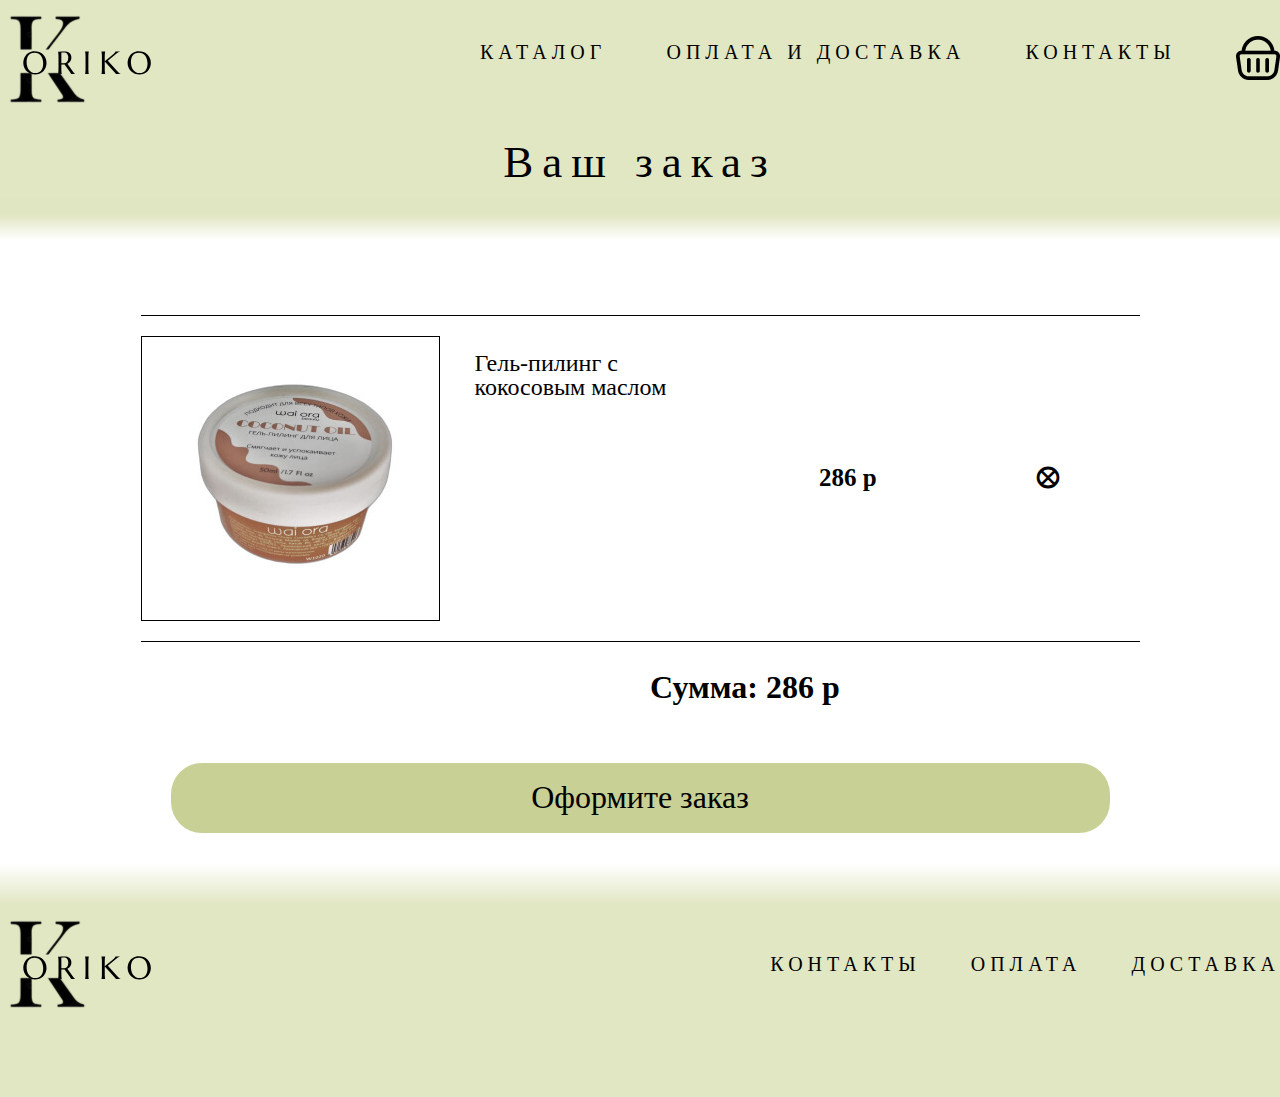
==== commit f4324c8c: "Add files via upload" ====
--- a/basket.html
+++ b/basket.html
@@ -15,7 +15,7 @@
         <div class="header-section__container container">
             <div class="header-section__inner">
                 <div class="header-section__logo">
-                    <img src="icons/logo.svg" alt="Logo" class="logo">
+                    <a href="index.html"><img src="icons/logo.svg" alt="Logo" class="logo"></a>
                 </div>
 
                 <nav class="nav-menu">
@@ -24,6 +24,21 @@
                     <a class="nav-menu__link" href="contacts.html">Контакты</a>
                     <a class="nav-menu__link" href="basket.html"><img src="icons/корзина.png" alt="корзина"></a>
                 </nav>
+                <div class="burger-menu">
+                    <input type="checkbox" id="burger-toggle">
+                    <label for="burger-toggle" class="burger">
+                        <span></span> <span></span>
+                        <span></span>
+                    </label>
+                    <div class="menu">
+                        <ul>
+                            <li><a class="nav-menu__link" href="index.html#catalog">Каталог</a></li>
+                            <li><a class="nav-menu__link" href="payment.html">Оплата и <br> доставка</a></li>
+                            <li><a class="nav-menu__link" href="contacts.html">Контакты</a></li>
+                            <li><a class="nav-menu__link" href="basket.html">Корзина</a></li>
+                        </ul>
+                    </div>
+                </div>
             </div>
 
             <div class="main-section">
@@ -55,7 +70,7 @@
                 <div class="section-3__wrapper">
                     <p class="section-3__wrapper-summa">Сумма: 286 р</p>
                 </div>
-                <a href="form.html"><button class="section-3__button">Оформите заказ</button></a>
+                <button class="section-3__button"><a href="form.html">Оформите заказ</a></button>
 
             </div>
         </section>
